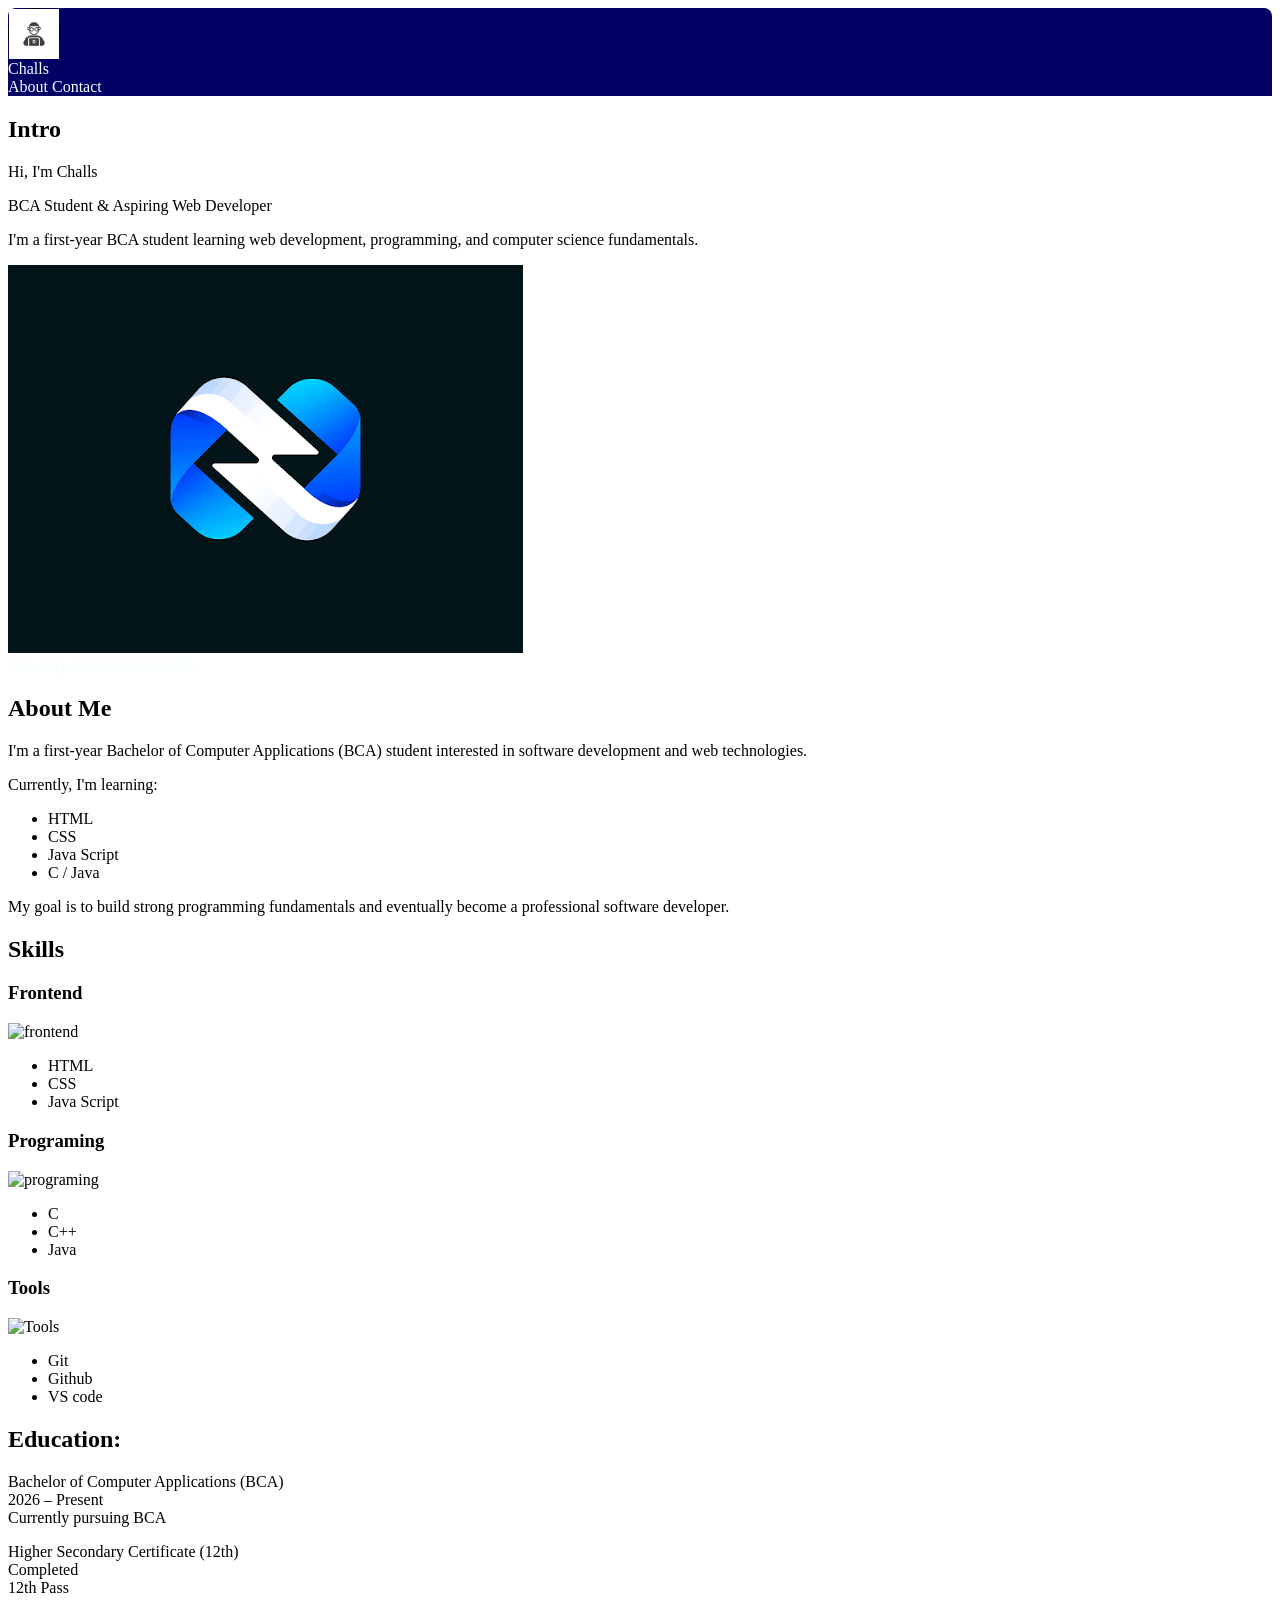
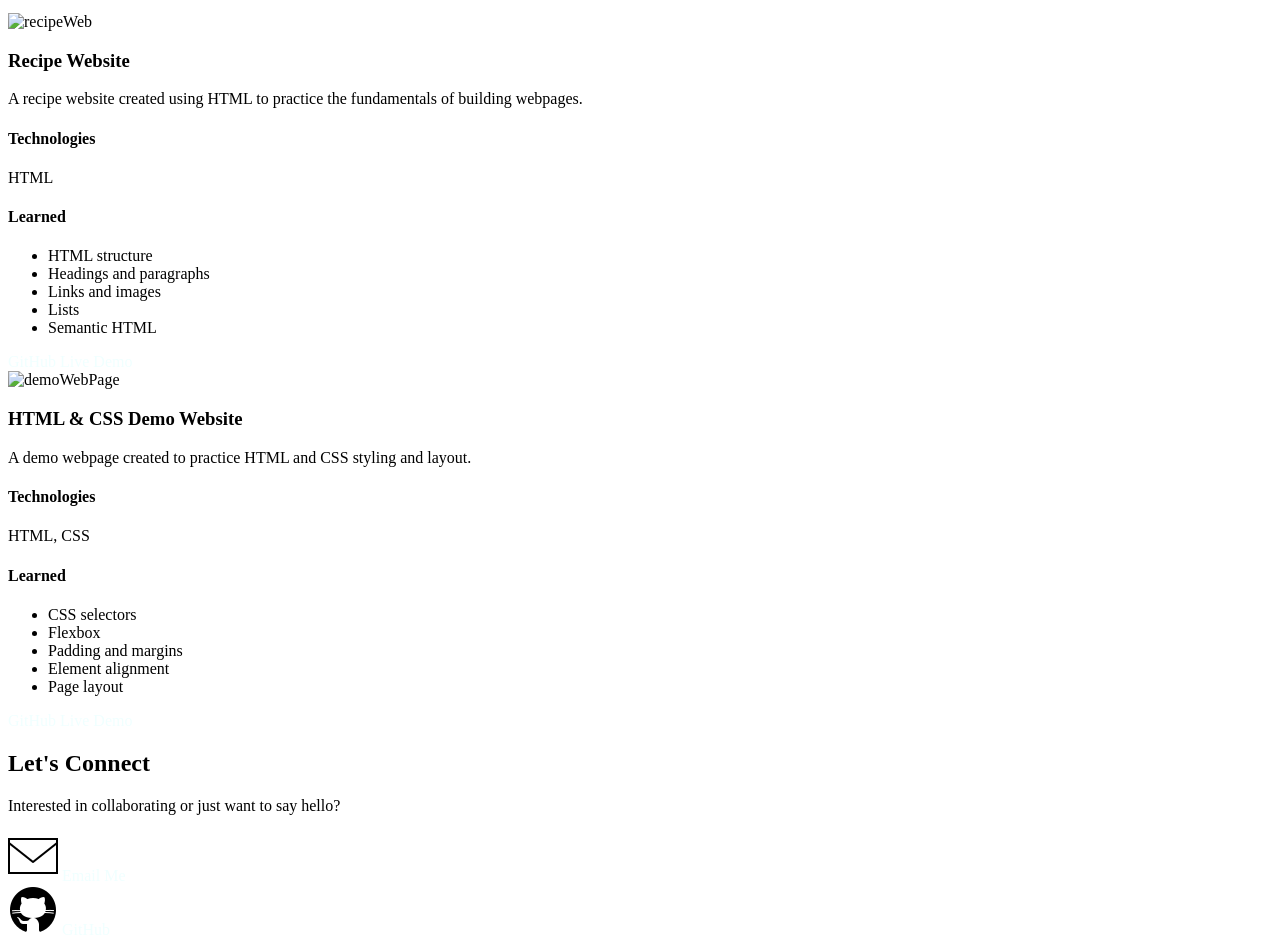
==== index.html @ 36491c57 "add css" ====
<!DOCTYPE html>
<html lang="en">
<head>
    <meta charset="UTF-8">
    <meta name="viewport" content="width=device-width, initial-scale=1.0">
    <title>Document</title>

    <link href="style.css" rel="stylesheet">

</head>

    <body>

        <header>
            <div class="heading">
                <div class="logo">
                    <img src="images/devLogo.png" alt="Devloper Logo">    
                </div>
                <div class="head">
                    <a href="#">Challs</a>
                </div>

                <nav>
                    <a href="#about">About</a>
                    <a href="#contact">Contact</a> 
                </nav>
            </div>

        </header>

        <div class="heroSection">

            <div class="leftSide">
                <h2>Intro</h2>
                <p>Hi, I'm Challs</p>
                <p>BCA Student & Aspiring Web Developer</p>
                <p>I'm a first-year BCA student learning web development, programming, and computer science fundamentals.</p>
            </div>

            <div class="rightSide">
                <img src="images/devImage.png" alt="Devloper Iamge">
            </div>

            <div class="heroNav">

                <nav>
                    <a href="#project">View My Project</a>
                    <a href="#contact">Contact Me</a>
                </nav>

            </div>

        </div>

        <div class="aboutSection" id="about">

            <h2>About Me</h2>

            <p>I'm a first-year Bachelor of Computer Applications (BCA) student interested in software development and web technologies.</p>
            
            <p>Currently, I'm learning:</p>

            <ul>
                <li>HTML</li>
                <li>CSS</li>
                <li>Java Script</li>
                <li>C / Java</li>
            </ul>

            <p>My goal is to build strong programming fundamentals and eventually become a professional software developer.</p>
        
        </div>

        <div class="skillsSection">

            <h2>Skills</h2>

            <div class="card">

                <div class="cards" id="card1">

                    <h3>Frontend</h3>

                    <div class="images">
                        <img src="#" alt="frontend">
                    </div>

                    <ul>
                        <li>HTML</li>
                        <li>CSS</li>
                        <li>Java Script</li>
                    </ul>

                </div>

                <div class="cards" id="card2">

                    <h3>Programing</h3>

                    <div class="images">
                        <img src="#" alt="programing">
                    </div>

                    <ul>
                        <li>C</li>
                        <li>C++</li>
                        <li>Java</li>
                    </ul>

                </div>

                <div class="cards" id="card3">

                    <h3>Tools</h3>

                    <div class="images">
                        <img src="#" alt="Tools">
                    </div>

                    <ul>
                        <li>Git</li>
                        <li>Github</li>
                        <li>VS code</li>
                    </ul>

                </div>
            </div>
        </div>

        <div class="educationSection">

            <h2>Education:</h2>

            <p>Bachelor of Computer Applications (BCA) <br>2026 – Present <br>Currently pursuing BCA</p>

            <p>Higher Secondary Certificate (12th) <br>Completed <br>12th Pass</p>

        </div>

        <div class="projectSection" id="project">

            <div class="card" id="pscard1">
                
                <div class="images">

                    <img src="#" alt="recipeWeb">

                </div>

                <div class="projectInfo">

                    

                        <h3>Recipe Website </h3>

                        <p>A recipe website created using HTML to practice the fundamentals of building webpages.</p>
                    
                        <h4>Technologies</h4>
                        <p>HTML</p>

                        <h4>Learned</h4>
                        <ul>
                            <li>HTML structure</li>
                            <li>Headings and paragraphs</li>
                            <li>Links and images</li>
                            <li>Lists</li>
                            <li>Semantic HTML</li>
                        </ul>

                        <a href="#">GitHub</a>
                        <a href="#">Live Demo</a>

                   

                    <div class="rightInfo">

                        

                    </div>

                </div>
            </div>

            <div class="card" id="pscard2">
                
                <div class="images">

                    <img src="#" alt="demoWebPage">

                </div>

                <div class="projectInfo">

                    <h3>HTML & CSS Demo Website</h3>

                        <p>A demo webpage created to practice HTML and CSS styling and layout.</p>
                    
                        <h4>Technologies</h4>
                        <p>HTML, CSS</p>

                        <h4>Learned</h4>
                        <ul>
                            <li>CSS selectors</li>
                            <li>Flexbox</li>
                            <li>Padding and margins</li>
                            <li>Element alignment</li>
                            <li>Page layout</li>
                        </ul>

                        <a href="#">GitHub</a>
                        <a href="#">Live Demo</a>

                </div>
            </div>

        </div>

        <div class="contactSection">

            <h2>Let's Connect</h2>

            <p>Interested in collaborating or just want to say hello?</p>

            <div class="email">
                <img src="images/icons8-email-50.png" alt="email">
                <a href="mailto:chaitanyavagal99@gmail.com">
                Email Me
                </a>
            </div>

            <div class="github">
                <img src="images/icons8-github-50.png" alt="github">
                <a href="https://github.com/Challs69" target="_blank" rel="noopener noreferrer">
                GitHub
                </a>
            </div>
        </div>
    
    </body>

</html>
---- style.css ----
a{
    text-decoration: none;
    color: azure;
}

.heading{
    background-color: #030164;
    border-radius: 8px 8px 0px 0px;
}

.logo img {
    width: 50px;
    height: auto;
}

.logo{
    display: flex;
    border: solid 1px;
    border-radius: 24px;
    width: 50px;
    height: 50px;
}
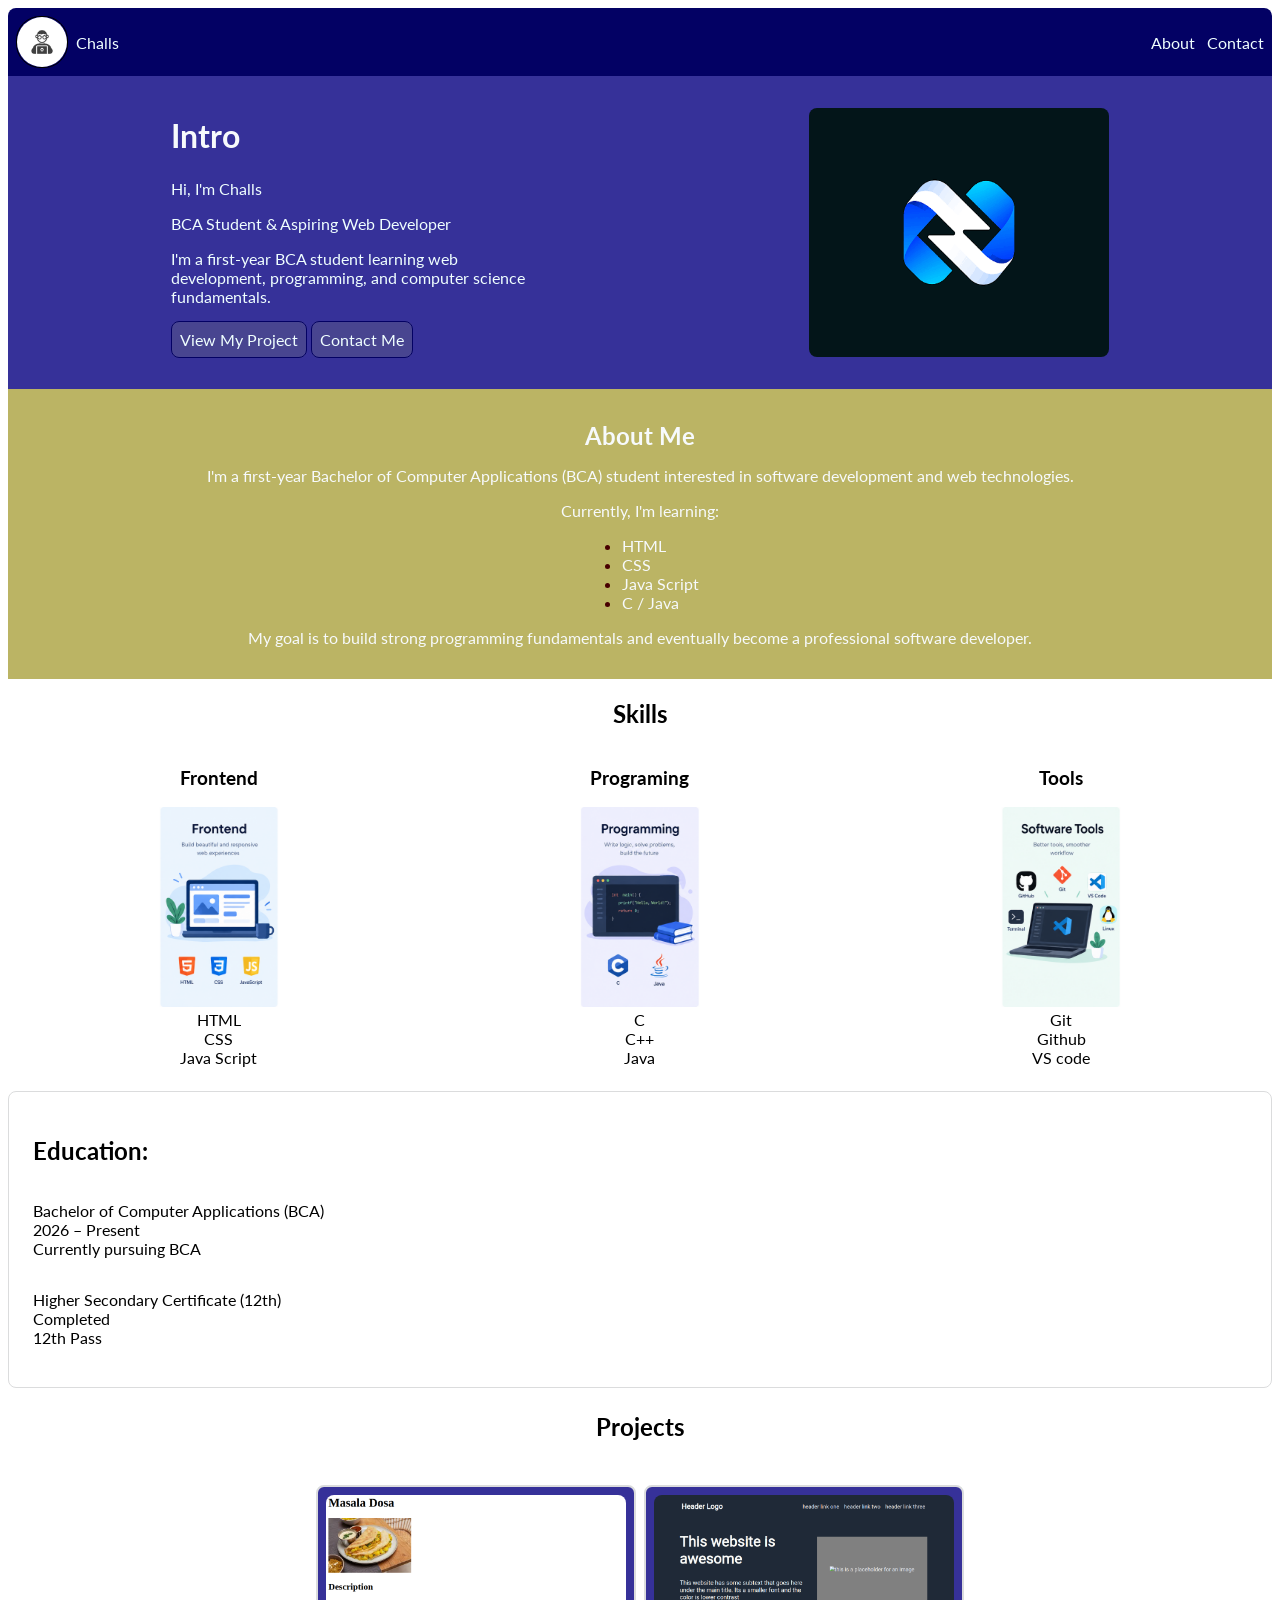
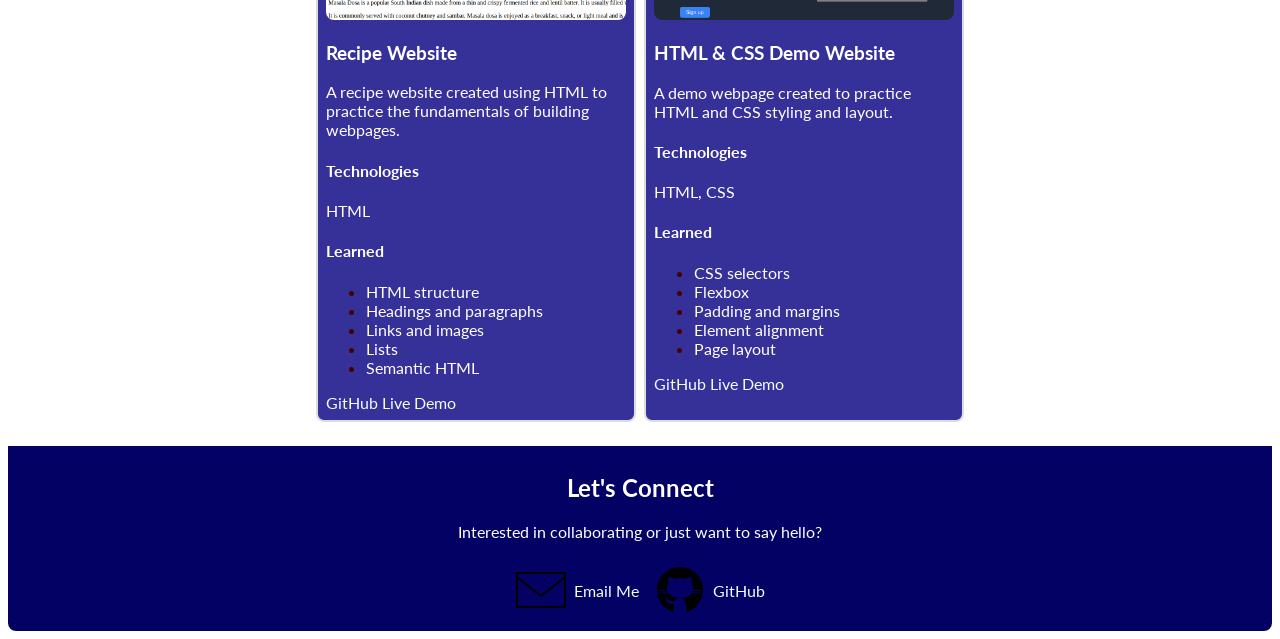
==== commit 6baeac3d: "add git link" ====
--- a/index.html
+++ b/index.html
@@ -7,23 +7,32 @@
 
     <link href="style.css" rel="stylesheet">
 
+    <link rel="preconnect" href="https://fonts.googleapis.com">
+    <link rel="preconnect" href="https://fonts.gstatic.com" crossorigin>
+    <link href="https://fonts.googleapis.com/css2?family=Lato:ital,wght@0,100;0,300;0,400;0,700;0,900;1,100;1,300;1,400;1,700;1,900&family=Roboto:ital,wght@0,100..900;1,100..900&display=swap" rel="stylesheet">
+
 </head>
 
     <body>
 
         <header>
             <div class="heading">
-                <div class="logo">
-                    <img src="images/devLogo.png" alt="Devloper Logo">    
-                </div>
-                <div class="head">
-                    <a href="#">Challs</a>
-                </div>
-
-                <nav>
-                    <a href="#about">About</a>
-                    <a href="#contact">Contact</a> 
-                </nav>
+                <div class="headLeft">
+                    <div class="logo">
+                        <img src="images/devLogo.png" alt="Devloper Logo" class="logoimg">    
+                    </div>
+                    <div class="head">
+                        <a href="#">Challs</a>
+                    </div>
+                </div>
+
+
+                <div class="headRight">
+                    <nav>
+                        <a href="#about" class="tc1">About</a>
+                        <a href="#contact">Contact</a> 
+                    </nav>
+                </div>    
             </div>
 
         </header>
@@ -35,39 +44,40 @@
                 <p>Hi, I'm Challs</p>
                 <p>BCA Student & Aspiring Web Developer</p>
                 <p>I'm a first-year BCA student learning web development, programming, and computer science fundamentals.</p>
-            </div>
-
-            <div class="rightSide">
-                <img src="images/devImage.png" alt="Devloper Iamge">
-            </div>
-
-            <div class="heroNav">
-
+                
                 <nav>
                     <a href="#project">View My Project</a>
                     <a href="#contact">Contact Me</a>
                 </nav>
-
+                
+            </div>
+
+            <div class="rightSide">
+                <img src="images/devImage.png" alt="Devloper Iamge">
             </div>
 
         </div>
 
         <div class="aboutSection" id="about">
 
-            <h2>About Me</h2>
-
-            <p>I'm a first-year Bachelor of Computer Applications (BCA) student interested in software development and web technologies.</p>
+            <div class="inAbout">
+
+                <h2>About Me</h2>
+
+                <p>I'm a first-year Bachelor of Computer Applications (BCA) student interested in software development and web technologies.</p>
             
-            <p>Currently, I'm learning:</p>
-
-            <ul>
-                <li>HTML</li>
-                <li>CSS</li>
-                <li>Java Script</li>
-                <li>C / Java</li>
-            </ul>
-
-            <p>My goal is to build strong programming fundamentals and eventually become a professional software developer.</p>
+                <p>Currently, I'm learning:</p>
+
+                <ul>
+                    <li>HTML</li>
+                    <li>CSS</li>
+                    <li>Java Script</li>
+                    <li>C / Java</li>
+                </ul>
+
+                <p>My goal is to build strong programming fundamentals and eventually become a professional software developer.</p>
+
+            </div>
         
         </div>
 
@@ -82,7 +92,7 @@
                     <h3>Frontend</h3>
 
                     <div class="images">
-                        <img src="#" alt="frontend">
+                        <img src="images/frontend_1x1.png" alt="frontend">
                     </div>
 
                     <ul>
@@ -98,7 +108,7 @@
                     <h3>Programing</h3>
 
                     <div class="images">
-                        <img src="#" alt="programing">
+                        <img src="images/programming_1x1.png" alt="programing">
                     </div>
 
                     <ul>
@@ -114,7 +124,7 @@
                     <h3>Tools</h3>
 
                     <div class="images">
-                        <img src="#" alt="Tools">
+                        <img src="images/software_tools_1x1.png" alt="Tools">
                     </div>
 
                     <ul>
@@ -139,15 +149,19 @@
 
         <div class="projectSection" id="project">
 
-            <div class="card" id="pscard1">
-                
-                <div class="images">
-
-                    <img src="#" alt="recipeWeb">
-
-                </div>
-
-                <div class="projectInfo">
+            <h2>Projects</h2>
+
+            <div class="containerProject">
+
+                <div class="card" id="pscard1">
+                
+                    <div class="images">
+
+                        <img src="images/page2.png" alt="recipeWeb">
+
+                    </div>
+
+                    <div class="projectInfo">
 
                     
 
@@ -169,29 +183,21 @@
 
                         <a href="#">GitHub</a>
                         <a href="#">Live Demo</a>
-
-                   
-
-                    <div class="rightInfo">
-
-                        
-
-                    </div>
-
-                </div>
-            </div>
-
-            <div class="card" id="pscard2">
-                
-                <div class="images">
-
-                    <img src="#" alt="demoWebPage">
-
-                </div>
-
-                <div class="projectInfo">
-
-                    <h3>HTML & CSS Demo Website</h3>
+                    </div>
+                </div>
+            
+
+                <div class="card" id="pscard2">
+                
+                    <div class="images">
+
+                        <img src="images/page1.png" alt="demoWebPage">
+
+                    </div>
+
+                    <div class="projectInfo">
+
+                        <h3>HTML & CSS Demo Website</h3>
 
                         <p>A demo webpage created to practice HTML and CSS styling and layout.</p>
                     
@@ -210,8 +216,10 @@
                         <a href="#">GitHub</a>
                         <a href="#">Live Demo</a>
 
-                </div>
-            </div>
+                    </div>
+                </div>
+            </div>
+            
 
         </div>
 
@@ -221,18 +229,20 @@
 
             <p>Interested in collaborating or just want to say hello?</p>
 
-            <div class="email">
-                <img src="images/icons8-email-50.png" alt="email">
-                <a href="mailto:chaitanyavagal99@gmail.com">
-                Email Me
+            <div class="contact">
+                <div class="email">
+                    <img src="images/icons8-email-50.png" alt="email">
+                    <a href="mailto:chaitanyavagal99@gmail.com">
+                    Email Me
+                    </a>
+                </div>
+
+                <div class="github">
+                    <img src="images/icons8-github-50.png" alt="github">
+                    <a href="https://github.com/Challs69" target="_blank" rel="noopener noreferrer">
+                    GitHub
                 </a>
-            </div>
-
-            <div class="github">
-                <img src="images/icons8-github-50.png" alt="github">
-                <a href="https://github.com/Challs69" target="_blank" rel="noopener noreferrer">
-                GitHub
-                </a>
+                </div>
             </div>
         </div>
     
--- a/style.css
+++ b/style.css
@@ -1,16 +1,33 @@
+/* global */
 a{
     text-decoration: none;
     color: azure;
 }
+li{
+    list-style: disc;
+}
+li::marker {
+    color: #480000;
+}
+body {
+    font-family: "Lato", sans-serif;
+}
+
+/* heading */
 
 .heading{
     background-color: #030164;
     border-radius: 8px 8px 0px 0px;
+    padding: 8px;
+    display: flex;
+    align-items: center;
+    justify-content: space-between;
 }
 
 .logo img {
     width: 50px;
     height: auto;
+    border-radius: 50%;
 }
 
 .logo{
@@ -19,4 +36,192 @@
     border-radius: 24px;
     width: 50px;
     height: 50px;
-}+}
+.headLeft{
+    display: flex;
+    align-items: center;
+    gap: 8px;
+}
+.headRight{
+    display: flex;
+    gap: 8px;
+}
+.tc1{
+    margin: 0px 8px 0px 0px;
+}
+
+/* hero section */
+
+.heroSection{
+    display: flex;
+    background-color: #363199;
+    color: azure;
+    padding: 24px;
+    justify-content: space-around;
+}
+
+.rightSide img {
+    width: 300px;
+    height: auto;
+    border-radius: 8px;
+    display: flex;
+    flex-shrink: 1;
+    margin: 8px 0px;
+}
+.leftSide h2{
+    font-size: 32px;
+    margin: 16px 0px;
+    color: #F7FAFC;
+    
+}
+.leftSide p{
+    margin: 8px 0px;
+}
+.leftSide {
+    display: flex;
+    flex-direction: column;
+    width: 360px;
+    max-width: 90%;
+    height: auto;
+}
+.rightSide{
+    display: flex;
+    width: 300px;
+    max-width: 90%;
+}
+.leftSide a {
+    background-color:#484590;
+    border:#030164 solid 1px;
+    border-radius: 8px;
+    padding: 8px;
+    
+}
+.leftSide nav{
+    margin: 16px 0px;
+    gap: 8px;
+}
+
+/* about section */
+.aboutSection{
+    display: flex;
+    flex-direction: column;
+    background-color: #bbb464;
+    color: #F7FAFC;
+    padding: 24px;
+    margin: 0px;
+    
+}
+.inAbout{
+    display: flex;
+    justify-content: center;
+    flex-direction: column;
+    align-items: center;
+}
+.aboutSection h2{
+    text-align: center;
+    margin: 8px;
+}
+.aboutSection p{
+    margin: 8px;
+}
+.aboutSection ul {
+    margin: 8px;
+}
+
+/* skills section */
+.skillsSection{
+    display: flex;
+    flex-direction: column;
+    background-color: #ffff;
+}
+.skillsSection h2{
+    text-align: center;
+}
+.skillsSection .card{
+    display: flex;
+    flex-wrap: wrap;
+    justify-content: space-around;
+}
+.skillsSection .cards{
+    display: flex;
+    flex-direction: column;
+    text-align: center;
+}
+.images img{
+    width: 200px;
+    height: auto;
+}
+.cards li{
+    list-style: none;
+}
+.cards ul{
+    padding: 0px;
+    margin: 0px;
+}
+
+/* education section */
+
+.educationSection{
+    display: flex;
+    flex-direction: column;
+    padding: 24px;
+    border: #dbdcdd solid 1px;
+    border-radius: 8px;
+    margin: 24px 0px;
+    
+}
+
+/* project section */
+.projectSection h2{
+    text-align: center;
+}
+
+.projectSection .card{
+    border: #dbdcdd solid 2px;
+    border-radius: 8px;
+    background-color: #363199;
+    color: #ffff;
+    padding: 8px;
+    display: flex;
+    flex-direction: column;
+    width: 300px;
+    max-width: 90%;
+    height: auto;
+}
+.containerProject{
+    display: flex;
+    gap:8px;
+    padding: 24px;
+    justify-content: center;
+    flex-wrap: wrap;
+}
+.containerProject img{
+    width:300px ;
+    height: auto;
+    border-radius: 8px;
+}
+
+/* contact section */
+
+.contactSection{
+    background-color: #030164;
+    color: #ffff;
+    border-radius: 0px 0px 8px 8px;
+    text-align: center;
+    padding: 8px;
+}
+.contact{
+    display: flex;
+    justify-content: center;
+}
+.github,
+.email{
+    display: flex;
+    justify-content: center;
+    align-items: center;
+    padding: 8px;
+    gap: 8px;
+}
+
+
+
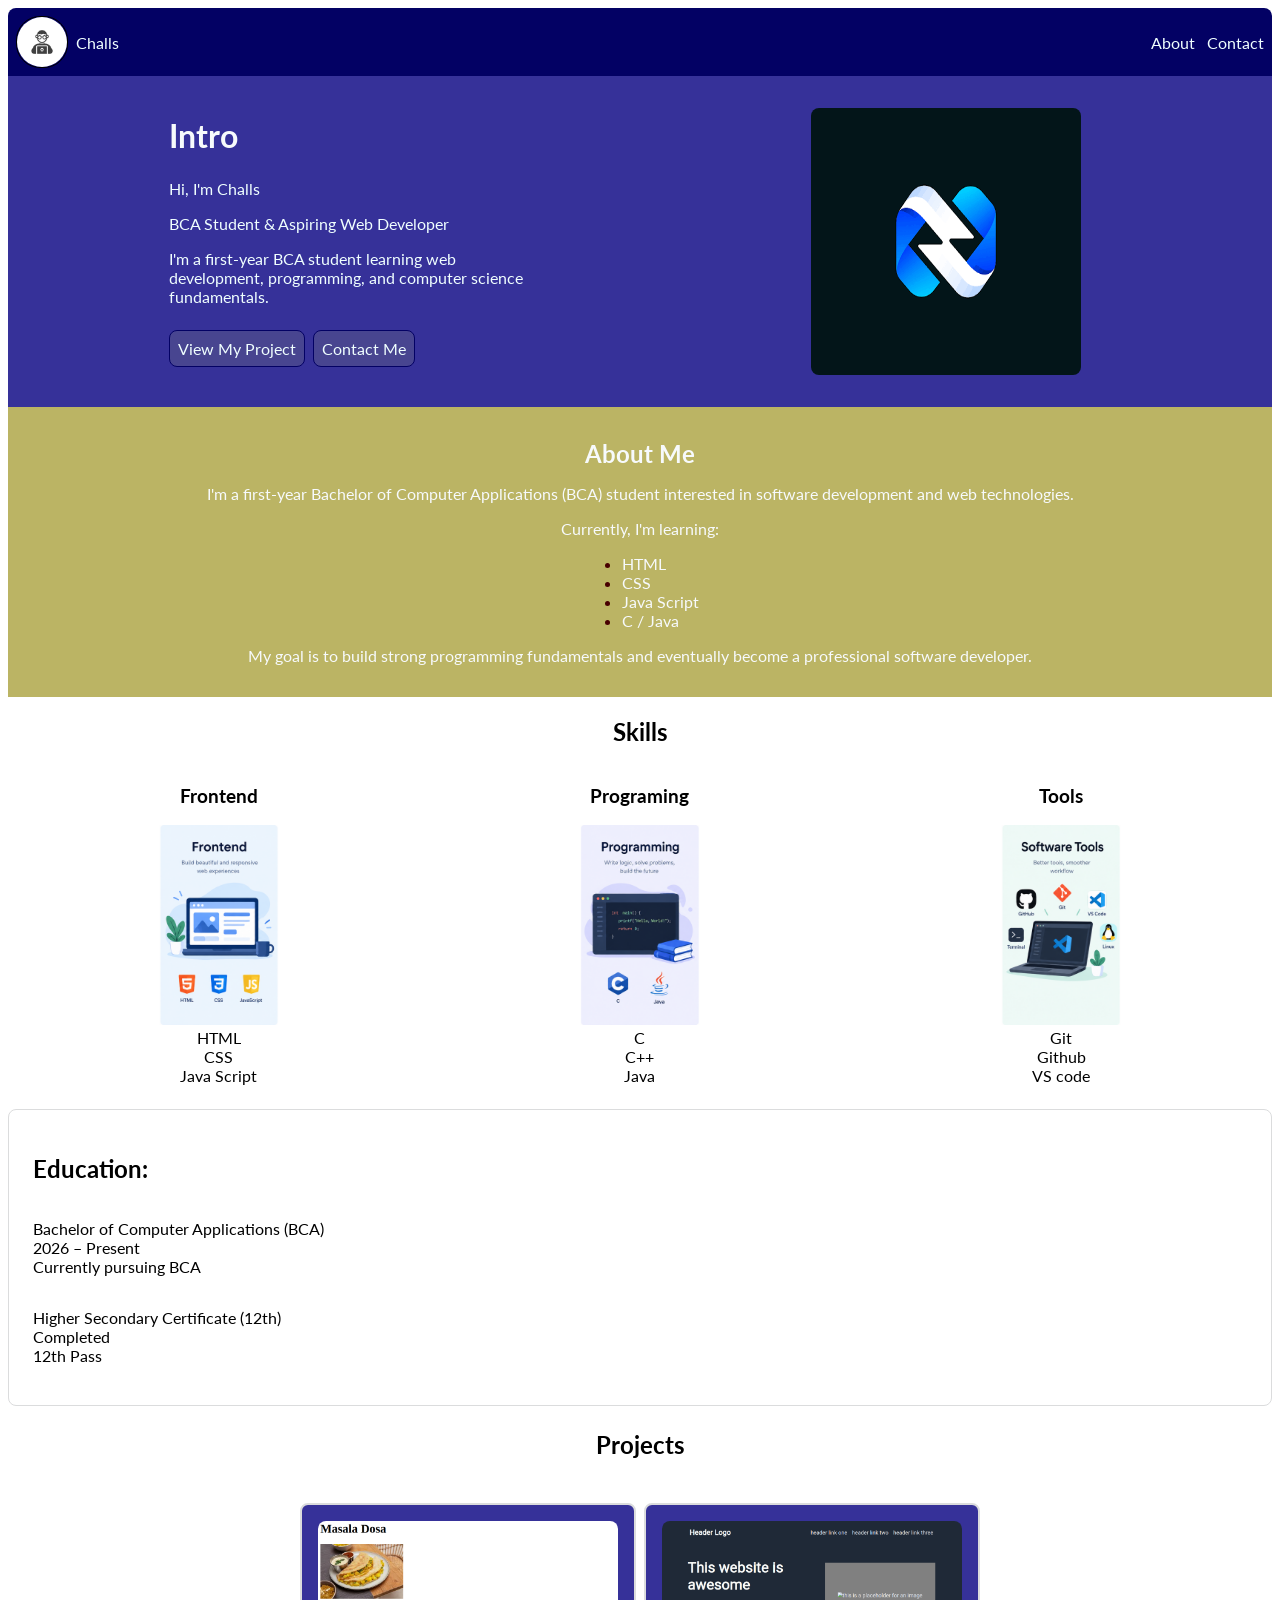
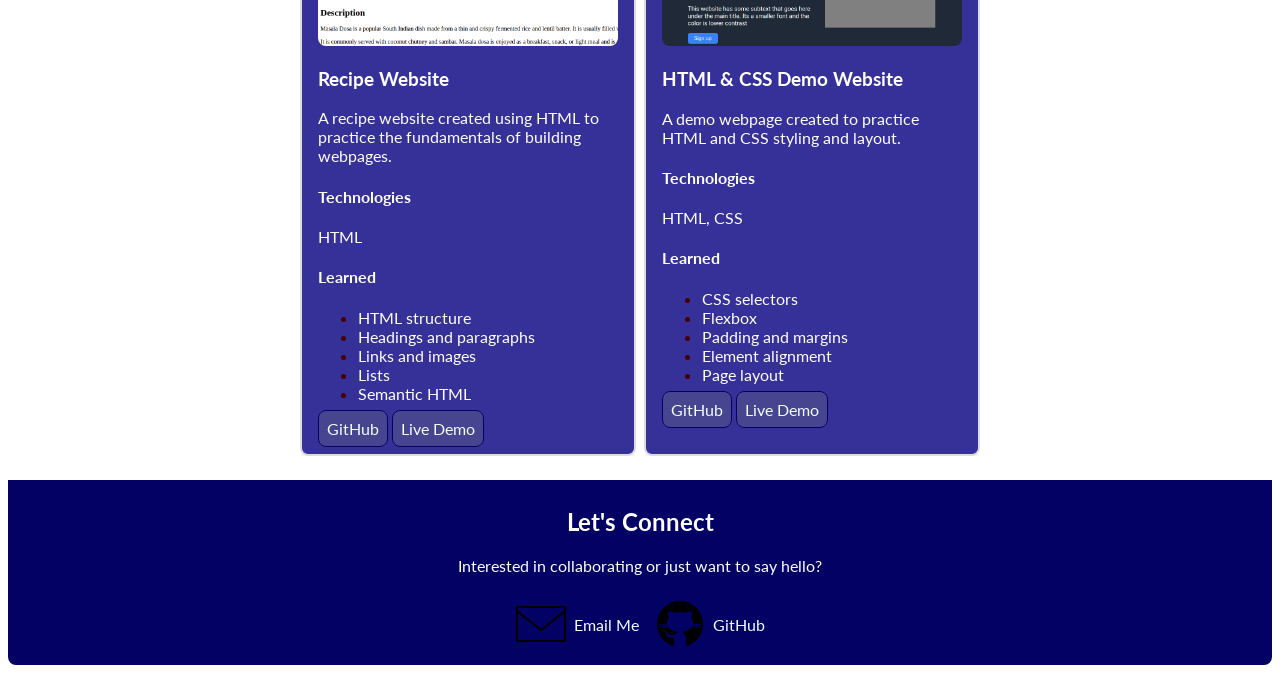
==== commit cde7ff9d: "done" ====
--- a/index.html
+++ b/index.html
@@ -151,7 +151,7 @@
 
             <h2>Projects</h2>
 
-            <div class="containerProject">
+            <div class="containerProject" id="project">
 
                 <div class="card" id="pscard1">
                 
@@ -181,8 +181,8 @@
                             <li>Semantic HTML</li>
                         </ul>
 
-                        <a href="#">GitHub</a>
-                        <a href="#">Live Demo</a>
+                        <a href="https://github.com/Challs69/odin-recipes.git">GitHub</a>
+                        <a href="https://challs69.github.io/odin-recipes/">Live Demo</a>
                     </div>
                 </div>
             
@@ -213,8 +213,8 @@
                             <li>Page layout</li>
                         </ul>
 
-                        <a href="#">GitHub</a>
-                        <a href="#">Live Demo</a>
+                        <a href="https://github.com/Challs69/demowebpagewithcss.git">GitHub</a>
+                        <a href="https://challs69.github.io/demowebpagewithcss/">Live Demo</a>
 
                     </div>
                 </div>
--- a/style.css
+++ b/style.css
@@ -58,6 +58,8 @@
     color: azure;
     padding: 24px;
     justify-content: space-around;
+    gap: 8px;
+    flex-wrap: wrap;
 }
 
 .rightSide img {
@@ -67,6 +69,7 @@
     display: flex;
     flex-shrink: 1;
     margin: 8px 0px;
+    max-width: 90%;
 }
 .leftSide h2{
     font-size: 32px;
@@ -74,6 +77,10 @@
     color: #F7FAFC;
     
 }
+.leftSide a {
+    display: flex;
+    
+}
 .leftSide p{
     margin: 8px 0px;
 }
@@ -99,6 +106,8 @@
 .leftSide nav{
     margin: 16px 0px;
     gap: 8px;
+    display: flex;
+    flex-wrap: wrap;
 }
 
 /* about section */
@@ -141,11 +150,13 @@
     display: flex;
     flex-wrap: wrap;
     justify-content: space-around;
+    flex: 1;
 }
 .skillsSection .cards{
     display: flex;
     flex-direction: column;
     text-align: center;
+    flex: 1 1 auto;
 }
 .images img{
     width: 200px;
@@ -181,7 +192,7 @@
     border-radius: 8px;
     background-color: #363199;
     color: #ffff;
-    padding: 8px;
+    padding: 16px;
     display: flex;
     flex-direction: column;
     width: 300px;
@@ -199,6 +210,12 @@
     width:300px ;
     height: auto;
     border-radius: 8px;
+}
+.containerProject a{
+    background-color:#484590;
+    border:#030164 solid 1px;
+    border-radius: 8px;
+    padding: 8px;
 }
 
 /* contact section */
